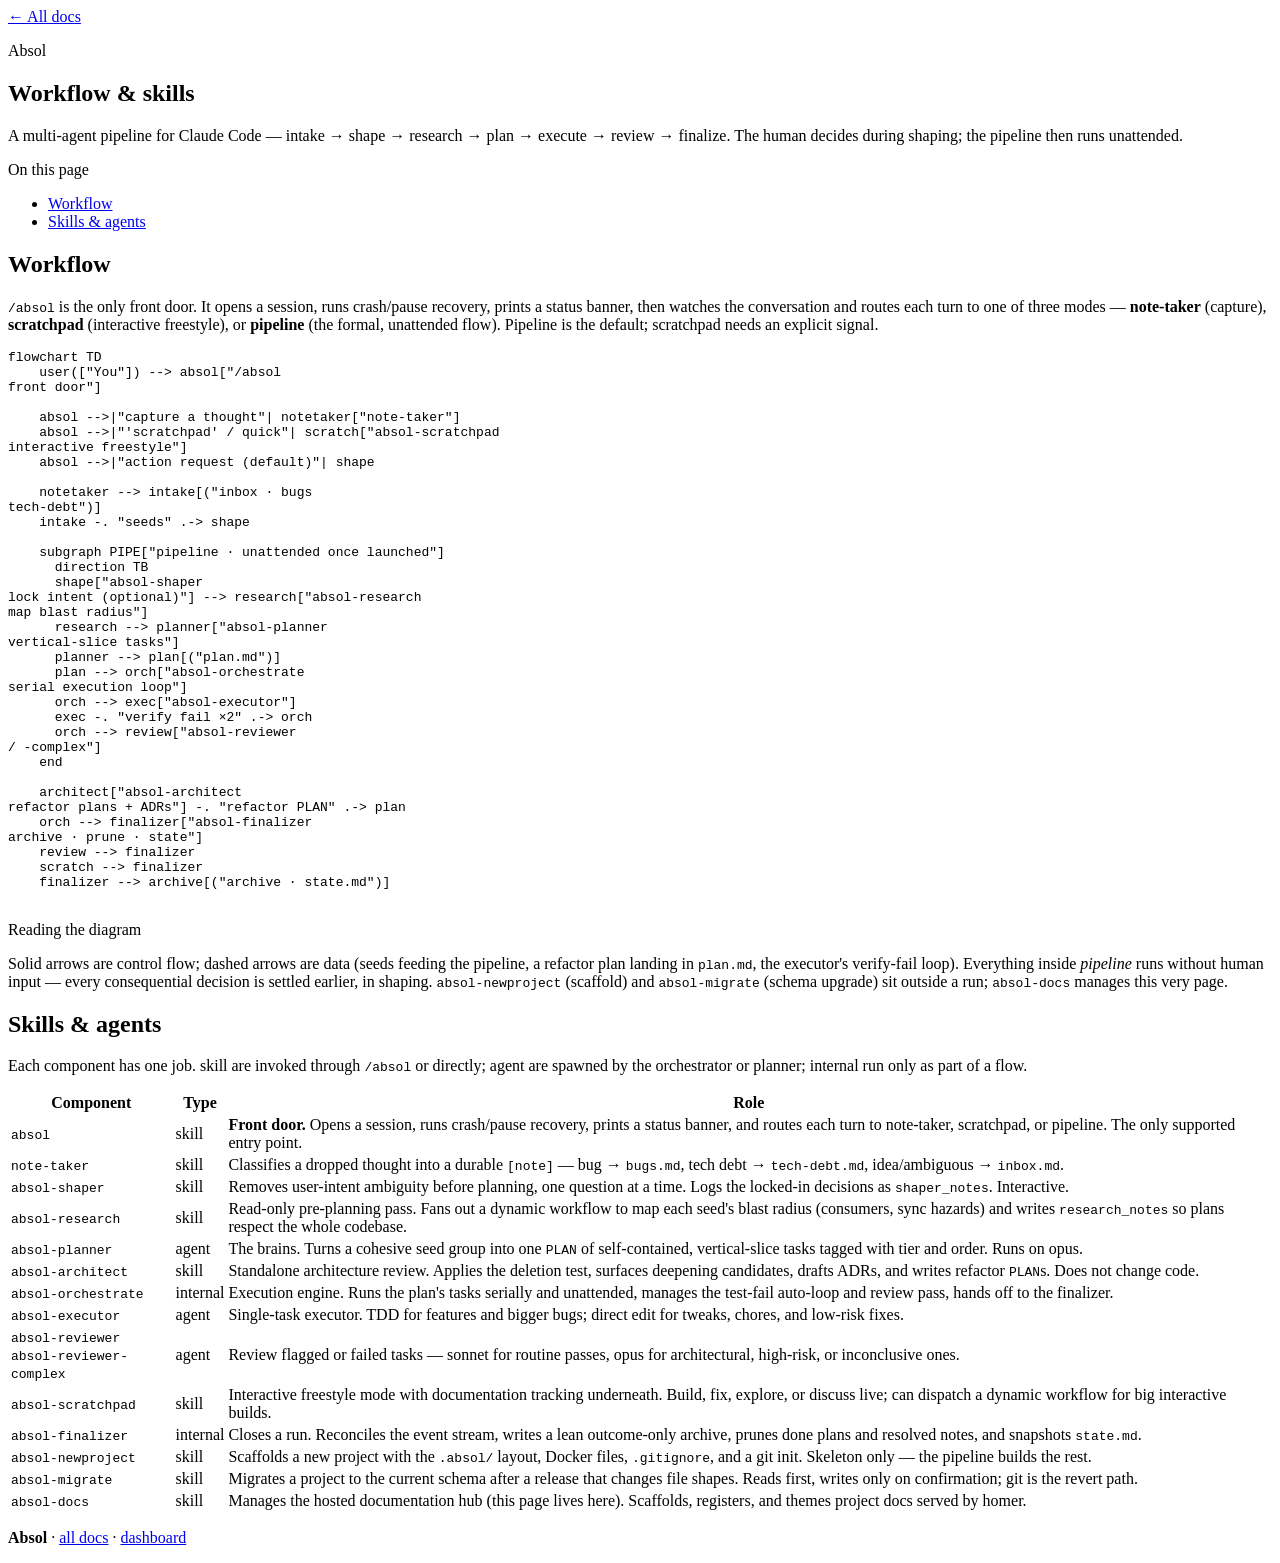
==== docs/index.html @ a562018b "absol-docs: category/KB sections, registry rework + absol's own docs Docs-system revision: add categ" ====
<!DOCTYPE html>
<html lang="en">
<head>
  <meta charset="UTF-8">
  <meta name="viewport" content="width=device-width, initial-scale=1.0">
  <title>Workflow &amp; skills · Absol</title>
  <link rel="stylesheet" href="/docs/_assets/css/base.css">
  <link rel="stylesheet" href="/docs/_assets/css/doc.css">
</head>
<body>
  <article class="doc">

    <a class="back-link" href="/docs/">← All docs</a><!-- rewritten by docs.js -->

    <header class="doc-header">
      <p class="doc-eyebrow">Absol</p>
      <h1>Workflow &amp; skills</h1>
      <p class="doc-subtitle">A multi-agent pipeline for Claude Code — intake → shape → research → plan → execute → review → finalize. The human decides during shaping; the pipeline then runs unattended.</p>
    </header>

    <nav class="toc" aria-label="On this page">
      <p class="toc-title">On this page</p>
      <ul>
        <li><a href="#workflow">Workflow</a></li>
        <li><a href="#skills">Skills &amp; agents</a></li>
      </ul>
    </nav>

    <h2 id="workflow">Workflow</h2>
    <p><code>/absol</code> is the only front door. It opens a session, runs crash/pause recovery, prints a status banner, then watches the conversation and routes each turn to one of three modes — <strong>note-taker</strong> (capture), <strong>scratchpad</strong> (interactive freestyle), or <strong>pipeline</strong> (the formal, unattended flow). Pipeline is the default; scratchpad needs an explicit signal.</p>

    <pre class="mermaid">
flowchart TD
    user(["You"]) --> absol["/absol<br/>front door"]

    absol -->|"capture a thought"| notetaker["note-taker"]
    absol -->|"'scratchpad' / quick"| scratch["absol-scratchpad<br/>interactive freestyle"]
    absol -->|"action request (default)"| shape

    notetaker --> intake[("inbox · bugs<br/>tech-debt")]
    intake -. "seeds" .-> shape

    subgraph PIPE["pipeline · unattended once launched"]
      direction TB
      shape["absol-shaper<br/>lock intent (optional)"] --> research["absol-research<br/>map blast radius"]
      research --> planner["absol-planner<br/>vertical-slice tasks"]
      planner --> plan[("plan.md")]
      plan --> orch["absol-orchestrate<br/>serial execution loop"]
      orch --> exec["absol-executor"]
      exec -. "verify fail ×2" .-> orch
      orch --> review["absol-reviewer<br/>/ -complex"]
    end

    architect["absol-architect<br/>refactor plans + ADRs"] -. "refactor PLAN" .-> plan
    orch --> finalizer["absol-finalizer<br/>archive · prune · state"]
    review --> finalizer
    scratch --> finalizer
    finalizer --> archive[("archive · state.md")]
    </pre>

    <div class="callout callout-note">
      <p class="callout-title">Reading the diagram</p>
      <p>Solid arrows are control flow; dashed arrows are data (seeds feeding the pipeline, a refactor plan landing in <code>plan.md</code>, the executor's verify-fail loop). Everything inside <em>pipeline</em> runs without human input — every consequential decision is settled earlier, in shaping. <code>absol-newproject</code> (scaffold) and <code>absol-migrate</code> (schema upgrade) sit outside a run; <code>absol-docs</code> manages this very page.</p>
    </div>

    <h2 id="skills">Skills &amp; agents</h2>
    <p>Each component has one job. <span class="chip">skill</span> are invoked through <code>/absol</code> or directly; <span class="chip">agent</span> are spawned by the orchestrator or planner; <span class="chip">internal</span> run only as part of a flow.</p>

    <table>
      <thead>
        <tr><th>Component</th><th>Type</th><th>Role</th></tr>
      </thead>
      <tbody>
        <tr>
          <td><code>absol</code></td>
          <td><span class="chip">skill</span></td>
          <td><strong>Front door.</strong> Opens a session, runs crash/pause recovery, prints a status banner, and routes each turn to note-taker, scratchpad, or pipeline. The only supported entry point.</td>
        </tr>
        <tr>
          <td><code>note-taker</code></td>
          <td><span class="chip">skill</span></td>
          <td>Classifies a dropped thought into a durable <code>[note]</code> — bug → <code>bugs.md</code>, tech debt → <code>tech-debt.md</code>, idea/ambiguous → <code>inbox.md</code>.</td>
        </tr>
        <tr>
          <td><code>absol-shaper</code></td>
          <td><span class="chip">skill</span></td>
          <td>Removes user-intent ambiguity before planning, one question at a time. Logs the locked-in decisions as <code>shaper_notes</code>. Interactive.</td>
        </tr>
        <tr>
          <td><code>absol-research</code></td>
          <td><span class="chip">skill</span></td>
          <td>Read-only pre-planning pass. Fans out a dynamic workflow to map each seed's blast radius (consumers, sync hazards) and writes <code>research_notes</code> so plans respect the whole codebase.</td>
        </tr>
        <tr>
          <td><code>absol-planner</code></td>
          <td><span class="chip">agent</span></td>
          <td>The brains. Turns a cohesive seed group into one <code>PLAN</code> of self-contained, vertical-slice tasks tagged with tier and order. Runs on opus.</td>
        </tr>
        <tr>
          <td><code>absol-architect</code></td>
          <td><span class="chip">skill</span></td>
          <td>Standalone architecture review. Applies the deletion test, surfaces deepening candidates, drafts ADRs, and writes refactor <code>PLAN</code>s. Does not change code.</td>
        </tr>
        <tr>
          <td><code>absol-orchestrate</code></td>
          <td><span class="chip">internal</span></td>
          <td>Execution engine. Runs the plan's tasks serially and unattended, manages the test-fail auto-loop and review pass, hands off to the finalizer.</td>
        </tr>
        <tr>
          <td><code>absol-executor</code></td>
          <td><span class="chip">agent</span></td>
          <td>Single-task executor. TDD for features and bigger bugs; direct edit for tweaks, chores, and low-risk fixes.</td>
        </tr>
        <tr>
          <td><code>absol-reviewer</code><br><code>absol-reviewer-complex</code></td>
          <td><span class="chip">agent</span></td>
          <td>Review flagged or failed tasks — sonnet for routine passes, opus for architectural, high-risk, or inconclusive ones.</td>
        </tr>
        <tr>
          <td><code>absol-scratchpad</code></td>
          <td><span class="chip">skill</span></td>
          <td>Interactive freestyle mode with documentation tracking underneath. Build, fix, explore, or discuss live; can dispatch a dynamic workflow for big interactive builds.</td>
        </tr>
        <tr>
          <td><code>absol-finalizer</code></td>
          <td><span class="chip">internal</span></td>
          <td>Closes a run. Reconciles the event stream, writes a lean outcome-only archive, prunes done plans and resolved notes, and snapshots <code>state.md</code>.</td>
        </tr>
        <tr>
          <td><code>absol-newproject</code></td>
          <td><span class="chip">skill</span></td>
          <td>Scaffolds a new project with the <code>.absol/</code> layout, Docker files, <code>.gitignore</code>, and a git init. Skeleton only — the pipeline builds the rest.</td>
        </tr>
        <tr>
          <td><code>absol-migrate</code></td>
          <td><span class="chip">skill</span></td>
          <td>Migrates a project to the current schema after a release that changes file shapes. Reads first, writes only on confirmation; git is the revert path.</td>
        </tr>
        <tr>
          <td><code>absol-docs</code></td>
          <td><span class="chip">skill</span></td>
          <td>Manages the hosted documentation hub (this page lives here). Scaffolds, registers, and themes project docs served by homer.</td>
        </tr>
      </tbody>
    </table>

    <footer class="doc-footer"><!-- rewritten by docs.js -->
      <p><strong>Absol</strong> · <a href="/docs/">all docs</a> · <a href="/">dashboard</a></p>
    </footer>

  </article>

  <script type="module" src="/docs/_assets/js/docs.js"></script>
</body>
</html>
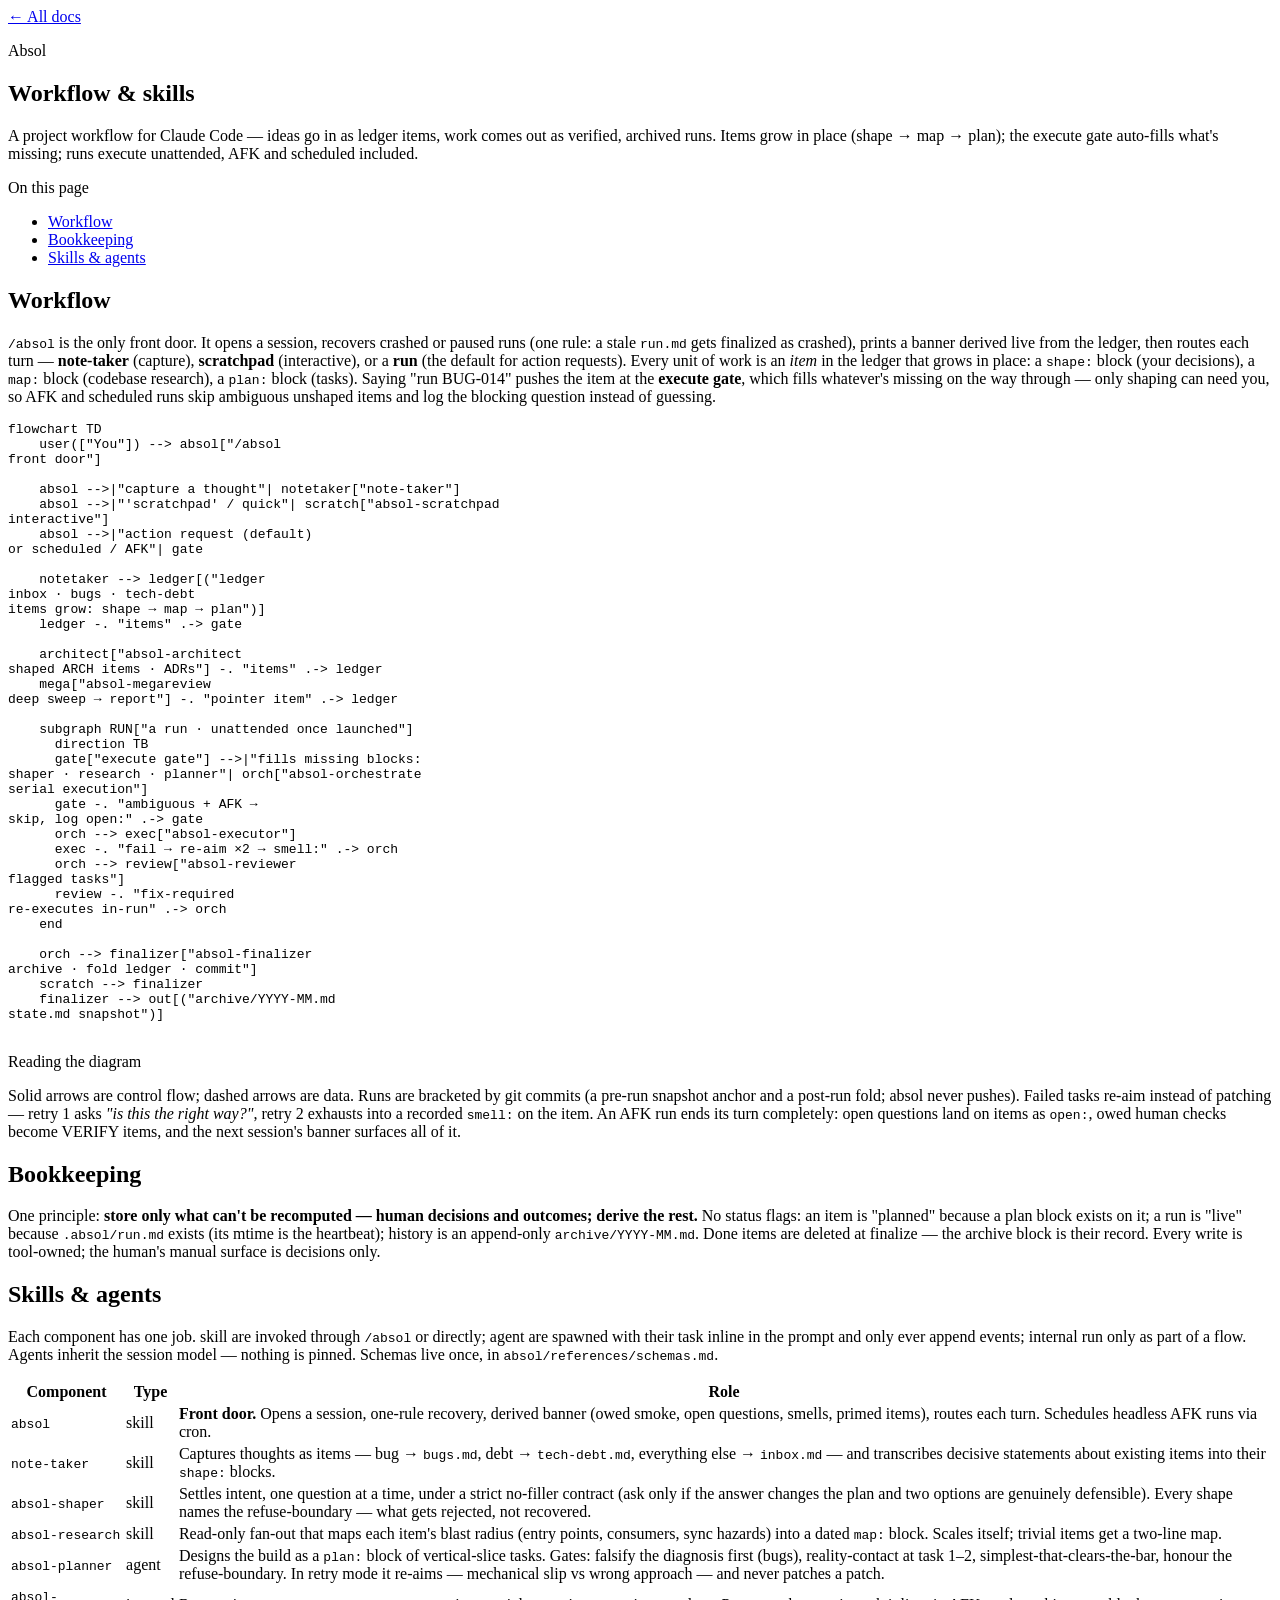
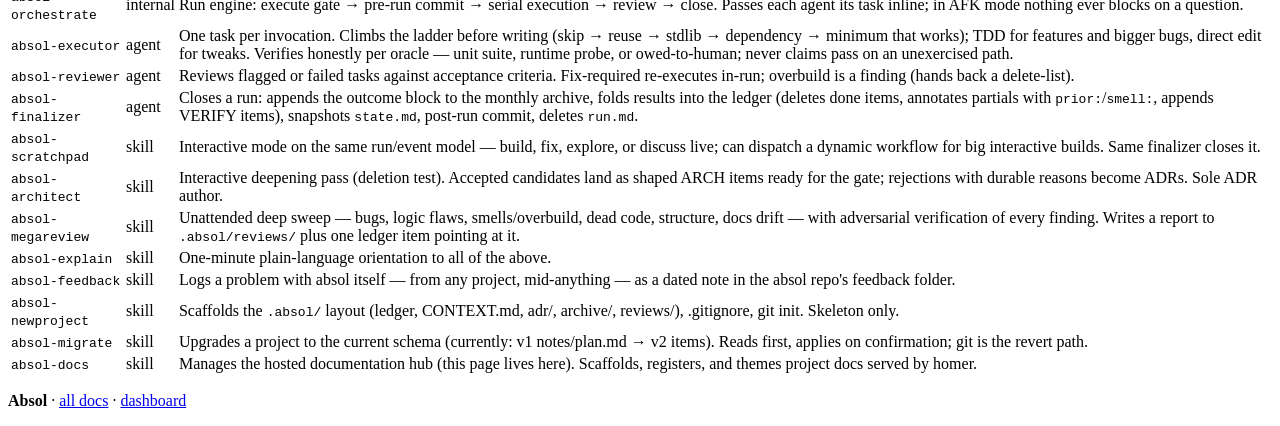
==== commit 8ecf0e17: "Hosted doc → v2, registry description, drop session design notes - docs/index.html rewritten: ledger" ====
--- a/docs/index.html
+++ b/docs/index.html
@@ -15,56 +15,60 @@
     <header class="doc-header">
       <p class="doc-eyebrow">Absol</p>
       <h1>Workflow &amp; skills</h1>
-      <p class="doc-subtitle">A multi-agent pipeline for Claude Code — intake → shape → research → plan → execute → review → finalize. The human decides during shaping; the pipeline then runs unattended.</p>
+      <p class="doc-subtitle">A project workflow for Claude Code — ideas go in as ledger items, work comes out as verified, archived runs. Items grow in place (shape → map → plan); the execute gate auto-fills what's missing; runs execute unattended, AFK and scheduled included.</p>
     </header>
 
     <nav class="toc" aria-label="On this page">
       <p class="toc-title">On this page</p>
       <ul>
         <li><a href="#workflow">Workflow</a></li>
+        <li><a href="#bookkeeping">Bookkeeping</a></li>
         <li><a href="#skills">Skills &amp; agents</a></li>
       </ul>
     </nav>
 
     <h2 id="workflow">Workflow</h2>
-    <p><code>/absol</code> is the only front door. It opens a session, runs crash/pause recovery, prints a status banner, then watches the conversation and routes each turn to one of three modes — <strong>note-taker</strong> (capture), <strong>scratchpad</strong> (interactive freestyle), or <strong>pipeline</strong> (the formal, unattended flow). Pipeline is the default; scratchpad needs an explicit signal.</p>
+    <p><code>/absol</code> is the only front door. It opens a session, recovers crashed or paused runs (one rule: a stale <code>run.md</code> gets finalized as crashed), prints a banner derived live from the ledger, then routes each turn — <strong>note-taker</strong> (capture), <strong>scratchpad</strong> (interactive), or a <strong>run</strong> (the default for action requests). Every unit of work is an <em>item</em> in the ledger that grows in place: a <code>shape:</code> block (your decisions), a <code>map:</code> block (codebase research), a <code>plan:</code> block (tasks). Saying "run BUG-014" pushes the item at the <strong>execute gate</strong>, which fills whatever's missing on the way through — only shaping can need you, so AFK and scheduled runs skip ambiguous unshaped items and log the blocking question instead of guessing.</p>
 
     <pre class="mermaid">
 flowchart TD
     user(["You"]) --> absol["/absol<br/>front door"]
 
     absol -->|"capture a thought"| notetaker["note-taker"]
-    absol -->|"'scratchpad' / quick"| scratch["absol-scratchpad<br/>interactive freestyle"]
-    absol -->|"action request (default)"| shape
+    absol -->|"'scratchpad' / quick"| scratch["absol-scratchpad<br/>interactive"]
+    absol -->|"action request (default)<br/>or scheduled / AFK"| gate
 
-    notetaker --> intake[("inbox · bugs<br/>tech-debt")]
-    intake -. "seeds" .-> shape
+    notetaker --> ledger[("ledger<br/>inbox · bugs · tech-debt<br/>items grow: shape → map → plan")]
+    ledger -. "items" .-> gate
 
-    subgraph PIPE["pipeline · unattended once launched"]
+    architect["absol-architect<br/>shaped ARCH items · ADRs"] -. "items" .-> ledger
+    mega["absol-megareview<br/>deep sweep → report"] -. "pointer item" .-> ledger
+
+    subgraph RUN["a run · unattended once launched"]
       direction TB
-      shape["absol-shaper<br/>lock intent (optional)"] --> research["absol-research<br/>map blast radius"]
-      research --> planner["absol-planner<br/>vertical-slice tasks"]
-      planner --> plan[("plan.md")]
-      plan --> orch["absol-orchestrate<br/>serial execution loop"]
+      gate["execute gate"] -->|"fills missing blocks:<br/>shaper · research · planner"| orch["absol-orchestrate<br/>serial execution"]
+      gate -. "ambiguous + AFK →<br/>skip, log open:" .-> gate
       orch --> exec["absol-executor"]
-      exec -. "verify fail ×2" .-> orch
-      orch --> review["absol-reviewer<br/>/ -complex"]
+      exec -. "fail → re-aim ×2 → smell:" .-> orch
+      orch --> review["absol-reviewer<br/>flagged tasks"]
+      review -. "fix-required<br/>re-executes in-run" .-> orch
     end
 
-    architect["absol-architect<br/>refactor plans + ADRs"] -. "refactor PLAN" .-> plan
-    orch --> finalizer["absol-finalizer<br/>archive · prune · state"]
-    review --> finalizer
+    orch --> finalizer["absol-finalizer<br/>archive · fold ledger · commit"]
     scratch --> finalizer
-    finalizer --> archive[("archive · state.md")]
+    finalizer --> out[("archive/YYYY-MM.md<br/>state.md snapshot")]
     </pre>
 
     <div class="callout callout-note">
       <p class="callout-title">Reading the diagram</p>
-      <p>Solid arrows are control flow; dashed arrows are data (seeds feeding the pipeline, a refactor plan landing in <code>plan.md</code>, the executor's verify-fail loop). Everything inside <em>pipeline</em> runs without human input — every consequential decision is settled earlier, in shaping. <code>absol-newproject</code> (scaffold) and <code>absol-migrate</code> (schema upgrade) sit outside a run; <code>absol-docs</code> manages this very page.</p>
+      <p>Solid arrows are control flow; dashed arrows are data. Runs are bracketed by git commits (a pre-run snapshot anchor and a post-run fold; absol never pushes). Failed tasks re-aim instead of patching — retry 1 asks <em>"is this the right way?"</em>, retry 2 exhausts into a recorded <code>smell:</code> on the item. An AFK run ends its turn completely: open questions land on items as <code>open:</code>, owed human checks become VERIFY items, and the next session's banner surfaces all of it.</p>
     </div>
 
+    <h2 id="bookkeeping">Bookkeeping</h2>
+    <p>One principle: <strong>store only what can't be recomputed — human decisions and outcomes; derive the rest.</strong> No status flags: an item is "planned" because a plan block exists on it; a run is "live" because <code>.absol/run.md</code> exists (its mtime is the heartbeat); history is an append-only <code>archive/YYYY-MM.md</code>. Done items are deleted at finalize — the archive block is their record. Every write is tool-owned; the human's manual surface is decisions only.</p>
+
     <h2 id="skills">Skills &amp; agents</h2>
-    <p>Each component has one job. <span class="chip">skill</span> are invoked through <code>/absol</code> or directly; <span class="chip">agent</span> are spawned by the orchestrator or planner; <span class="chip">internal</span> run only as part of a flow.</p>
+    <p>Each component has one job. <span class="chip">skill</span> are invoked through <code>/absol</code> or directly; <span class="chip">agent</span> are spawned with their task inline in the prompt and only ever append events; <span class="chip">internal</span> run only as part of a flow. Agents inherit the session model — nothing is pinned. Schemas live once, in <code>absol/references/schemas.md</code>.</p>
 
     <table>
       <thead>
@@ -74,67 +78,82 @@
         <tr>
           <td><code>absol</code></td>
           <td><span class="chip">skill</span></td>
-          <td><strong>Front door.</strong> Opens a session, runs crash/pause recovery, prints a status banner, and routes each turn to note-taker, scratchpad, or pipeline. The only supported entry point.</td>
+          <td><strong>Front door.</strong> Opens a session, one-rule recovery, derived banner (owed smoke, open questions, smells, primed items), routes each turn. Schedules headless AFK runs via cron.</td>
         </tr>
         <tr>
           <td><code>note-taker</code></td>
           <td><span class="chip">skill</span></td>
-          <td>Classifies a dropped thought into a durable <code>[note]</code> — bug → <code>bugs.md</code>, tech debt → <code>tech-debt.md</code>, idea/ambiguous → <code>inbox.md</code>.</td>
+          <td>Captures thoughts as items — bug → <code>bugs.md</code>, debt → <code>tech-debt.md</code>, everything else → <code>inbox.md</code> — and transcribes decisive statements about existing items into their <code>shape:</code> blocks.</td>
         </tr>
         <tr>
           <td><code>absol-shaper</code></td>
           <td><span class="chip">skill</span></td>
-          <td>Removes user-intent ambiguity before planning, one question at a time. Logs the locked-in decisions as <code>shaper_notes</code>. Interactive.</td>
+          <td>Settles intent, one question at a time, under a strict no-filler contract (ask only if the answer changes the plan and two options are genuinely defensible). Every shape names the refuse-boundary — what gets rejected, not recovered.</td>
         </tr>
         <tr>
           <td><code>absol-research</code></td>
           <td><span class="chip">skill</span></td>
-          <td>Read-only pre-planning pass. Fans out a dynamic workflow to map each seed's blast radius (consumers, sync hazards) and writes <code>research_notes</code> so plans respect the whole codebase.</td>
+          <td>Read-only fan-out that maps each item's blast radius (entry points, consumers, sync hazards) into a dated <code>map:</code> block. Scales itself; trivial items get a two-line map.</td>
         </tr>
         <tr>
           <td><code>absol-planner</code></td>
           <td><span class="chip">agent</span></td>
-          <td>The brains. Turns a cohesive seed group into one <code>PLAN</code> of self-contained, vertical-slice tasks tagged with tier and order. Runs on opus.</td>
+          <td>Designs the build as a <code>plan:</code> block of vertical-slice tasks. Gates: falsify the diagnosis first (bugs), reality-contact at task 1–2, simplest-that-clears-the-bar, honour the refuse-boundary. In retry mode it re-aims — mechanical slip vs wrong approach — and never patches a patch.</td>
+        </tr>
+        <tr>
+          <td><code>absol-orchestrate</code></td>
+          <td><span class="chip">internal</span></td>
+          <td>Run engine: execute gate → pre-run commit → serial execution → review → close. Passes each agent its task inline; in AFK mode nothing ever blocks on a question.</td>
+        </tr>
+        <tr>
+          <td><code>absol-executor</code></td>
+          <td><span class="chip">agent</span></td>
+          <td>One task per invocation. Climbs the ladder before writing (skip → reuse → stdlib → dependency → minimum that works); TDD for features and bigger bugs, direct edit for tweaks. Verifies honestly per oracle — unit suite, runtime probe, or owed-to-human; never claims pass on an unexercised path.</td>
+        </tr>
+        <tr>
+          <td><code>absol-reviewer</code></td>
+          <td><span class="chip">agent</span></td>
+          <td>Reviews flagged or failed tasks against acceptance criteria. Fix-required re-executes in-run; overbuild is a finding (hands back a delete-list).</td>
+        </tr>
+        <tr>
+          <td><code>absol-finalizer</code></td>
+          <td><span class="chip">agent</span></td>
+          <td>Closes a run: appends the outcome block to the monthly archive, folds results into the ledger (deletes done items, annotates partials with <code>prior:</code>/<code>smell:</code>, appends VERIFY items), snapshots <code>state.md</code>, post-run commit, deletes <code>run.md</code>.</td>
+        </tr>
+        <tr>
+          <td><code>absol-scratchpad</code></td>
+          <td><span class="chip">skill</span></td>
+          <td>Interactive mode on the same run/event model — build, fix, explore, or discuss live; can dispatch a dynamic workflow for big interactive builds. Same finalizer closes it.</td>
         </tr>
         <tr>
           <td><code>absol-architect</code></td>
           <td><span class="chip">skill</span></td>
-          <td>Standalone architecture review. Applies the deletion test, surfaces deepening candidates, drafts ADRs, and writes refactor <code>PLAN</code>s. Does not change code.</td>
+          <td>Interactive deepening pass (deletion test). Accepted candidates land as shaped ARCH items ready for the gate; rejections with durable reasons become ADRs. Sole ADR author.</td>
         </tr>
         <tr>
-          <td><code>absol-orchestrate</code></td>
-          <td><span class="chip">internal</span></td>
-          <td>Execution engine. Runs the plan's tasks serially and unattended, manages the test-fail auto-loop and review pass, hands off to the finalizer.</td>
+          <td><code>absol-megareview</code></td>
+          <td><span class="chip">skill</span></td>
+          <td>Unattended deep sweep — bugs, logic flaws, smells/overbuild, dead code, structure, docs drift — with adversarial verification of every finding. Writes a report to <code>.absol/reviews/</code> plus one ledger item pointing at it.</td>
         </tr>
         <tr>
-          <td><code>absol-executor</code></td>
-          <td><span class="chip">agent</span></td>
-          <td>Single-task executor. TDD for features and bigger bugs; direct edit for tweaks, chores, and low-risk fixes.</td>
+          <td><code>absol-explain</code></td>
+          <td><span class="chip">skill</span></td>
+          <td>One-minute plain-language orientation to all of the above.</td>
         </tr>
         <tr>
-          <td><code>absol-reviewer</code><br><code>absol-reviewer-complex</code></td>
-          <td><span class="chip">agent</span></td>
-          <td>Review flagged or failed tasks — sonnet for routine passes, opus for architectural, high-risk, or inconclusive ones.</td>
-        </tr>
-        <tr>
-          <td><code>absol-scratchpad</code></td>
+          <td><code>absol-feedback</code></td>
           <td><span class="chip">skill</span></td>
-          <td>Interactive freestyle mode with documentation tracking underneath. Build, fix, explore, or discuss live; can dispatch a dynamic workflow for big interactive builds.</td>
-        </tr>
-        <tr>
-          <td><code>absol-finalizer</code></td>
-          <td><span class="chip">internal</span></td>
-          <td>Closes a run. Reconciles the event stream, writes a lean outcome-only archive, prunes done plans and resolved notes, and snapshots <code>state.md</code>.</td>
+          <td>Logs a problem with absol itself — from any project, mid-anything — as a dated note in the absol repo's feedback folder.</td>
         </tr>
         <tr>
           <td><code>absol-newproject</code></td>
           <td><span class="chip">skill</span></td>
-          <td>Scaffolds a new project with the <code>.absol/</code> layout, Docker files, <code>.gitignore</code>, and a git init. Skeleton only — the pipeline builds the rest.</td>
+          <td>Scaffolds the <code>.absol/</code> layout (ledger, CONTEXT.md, adr/, archive/, reviews/), .gitignore, git init. Skeleton only.</td>
         </tr>
         <tr>
           <td><code>absol-migrate</code></td>
           <td><span class="chip">skill</span></td>
-          <td>Migrates a project to the current schema after a release that changes file shapes. Reads first, writes only on confirmation; git is the revert path.</td>
+          <td>Upgrades a project to the current schema (currently: v1 notes/plan.md → v2 items). Reads first, applies on confirmation; git is the revert path.</td>
         </tr>
         <tr>
           <td><code>absol-docs</code></td>
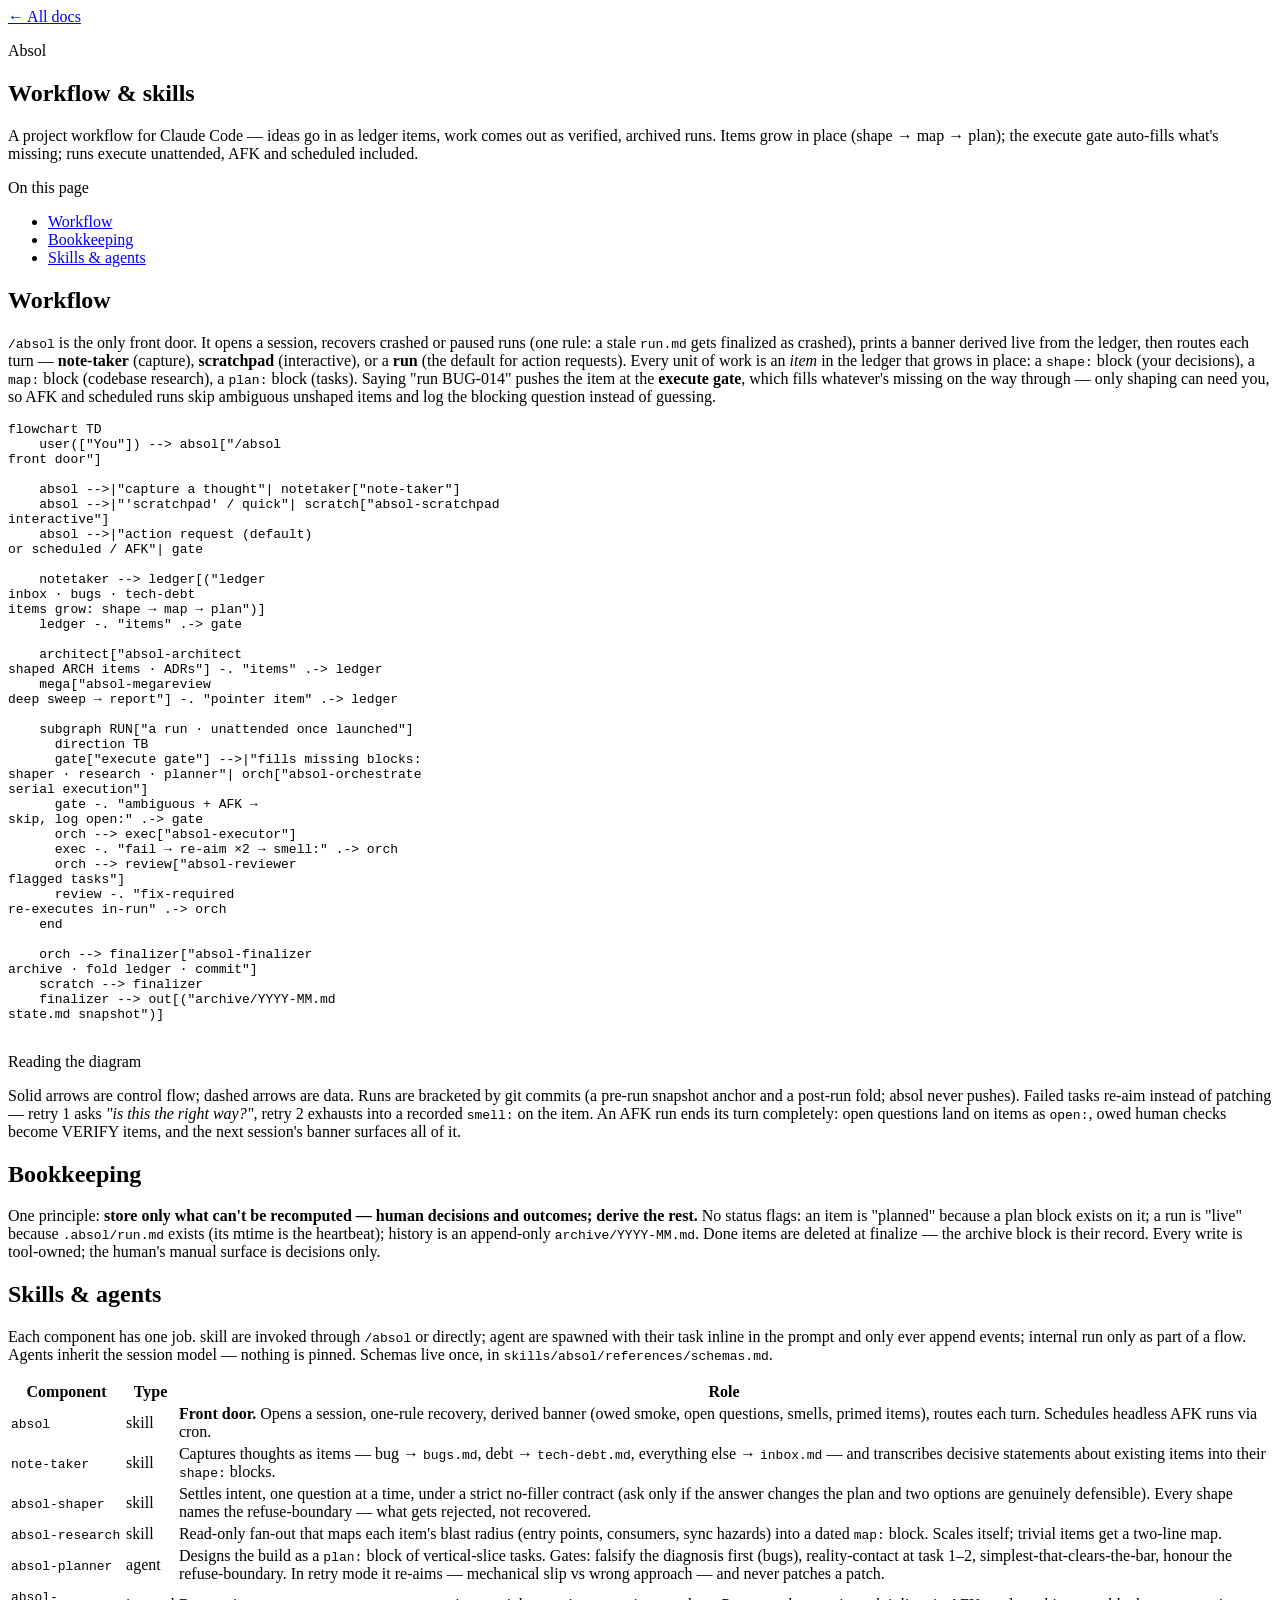
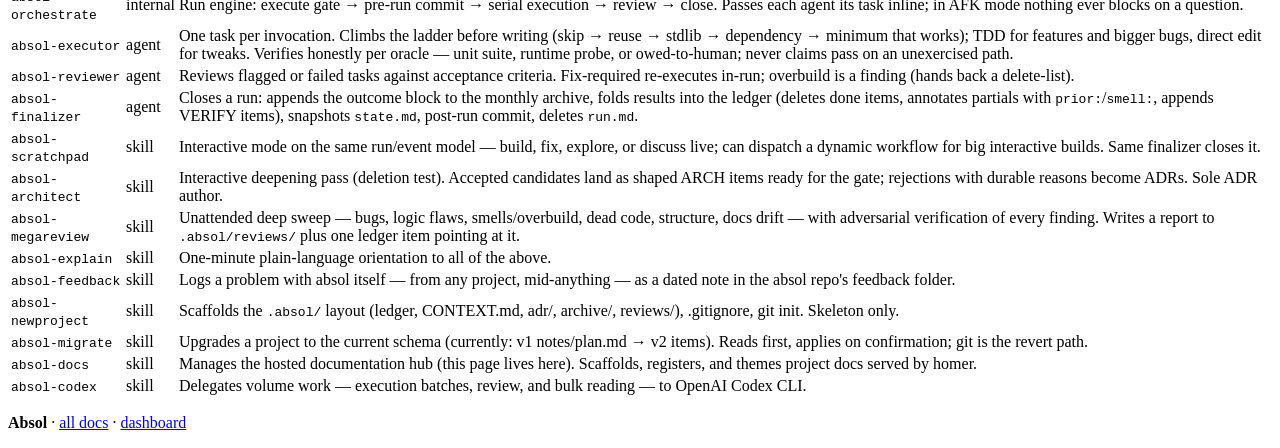
==== commit a6b83049: "docs hub: register game-design.fr + barnowl theme; absol index codex row; AGENTS.md Co-Authored-By: " ====
--- a/docs/index.html
+++ b/docs/index.html
@@ -68,7 +68,7 @@
     <p>One principle: <strong>store only what can't be recomputed — human decisions and outcomes; derive the rest.</strong> No status flags: an item is "planned" because a plan block exists on it; a run is "live" because <code>.absol/run.md</code> exists (its mtime is the heartbeat); history is an append-only <code>archive/YYYY-MM.md</code>. Done items are deleted at finalize — the archive block is their record. Every write is tool-owned; the human's manual surface is decisions only.</p>
 
     <h2 id="skills">Skills &amp; agents</h2>
-    <p>Each component has one job. <span class="chip">skill</span> are invoked through <code>/absol</code> or directly; <span class="chip">agent</span> are spawned with their task inline in the prompt and only ever append events; <span class="chip">internal</span> run only as part of a flow. Agents inherit the session model — nothing is pinned. Schemas live once, in <code>absol/references/schemas.md</code>.</p>
+    <p>Each component has one job. <span class="chip">skill</span> are invoked through <code>/absol</code> or directly; <span class="chip">agent</span> are spawned with their task inline in the prompt and only ever append events; <span class="chip">internal</span> run only as part of a flow. Agents inherit the session model — nothing is pinned. Schemas live once, in <code>skills/absol/references/schemas.md</code>.</p>
 
     <table>
       <thead>
@@ -160,6 +160,11 @@
           <td><span class="chip">skill</span></td>
           <td>Manages the hosted documentation hub (this page lives here). Scaffolds, registers, and themes project docs served by homer.</td>
         </tr>
+        <tr>
+          <td><code>absol-codex</code></td>
+          <td><span class="chip">skill</span></td>
+          <td>Delegates volume work — execution batches, review, and bulk reading — to OpenAI Codex CLI.</td>
+        </tr>
       </tbody>
     </table>
 
